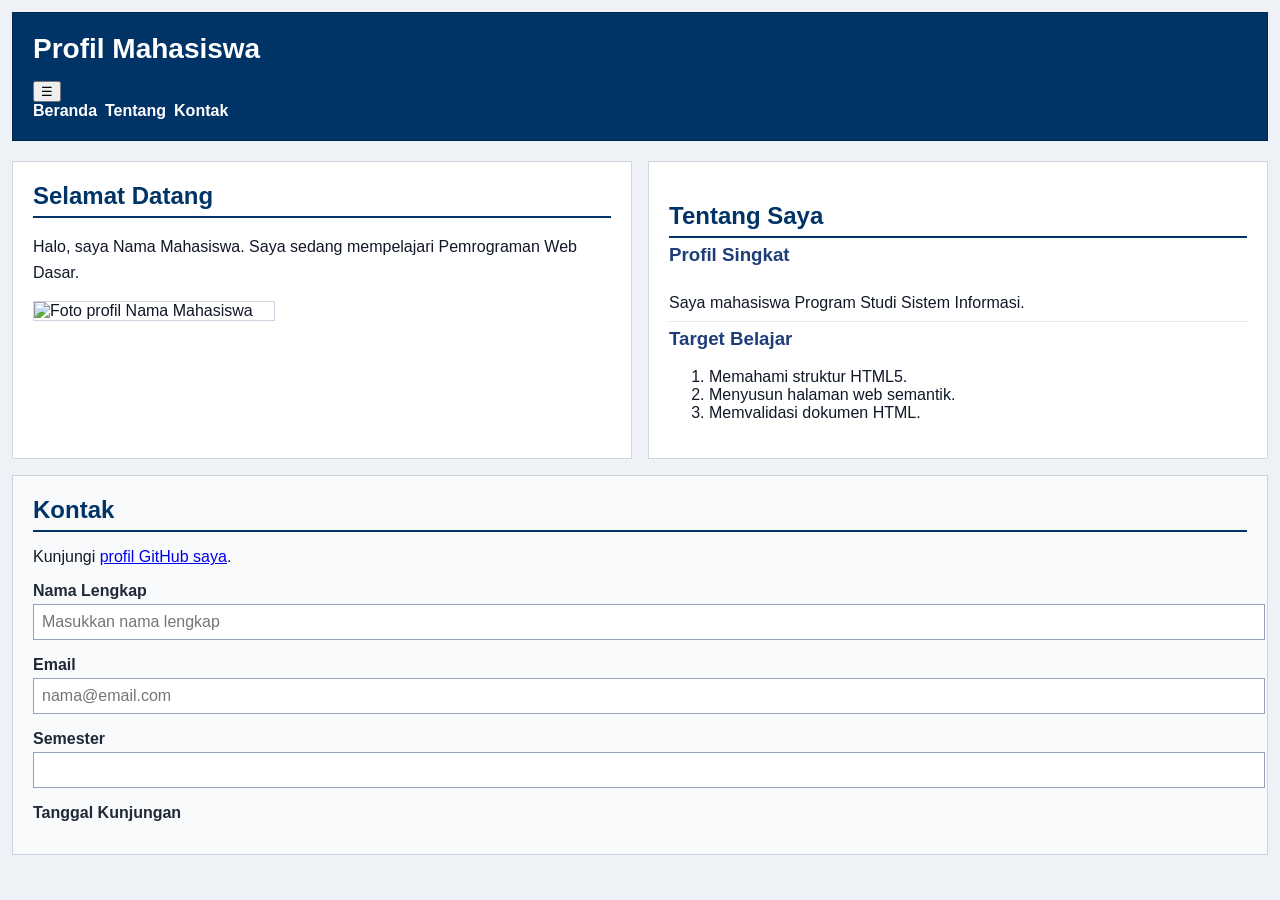
==== Pertemuan-05/index.html @ bc9b7970 "update html" ====
<!doctype html>
<html lang="id">
  <head>
    <meta charset="UTF-8" />
    <meta name="viewport" content="width=device-width, initial-scale=1.0" />
    <title>Profil Mahasiswa</title>
    <link rel="stylesheet" href="style.css" />
  </head>

  <body>
    <header>
      <div class="header-top">
        <h1>Profil Mahasiswa</h1>

        <button
          class="nav-toggle"
          id="navToggle"
          type="button"
          aria-label="Buka navigasi"
          aria-controls="navMenu"
          aria-expanded="false"
        >
          &#9776;
        </button>
      </div>

      <nav>
        <ul id="navMenu">
          <li><a href="#home">Beranda</a></li>
          <li><a href="#about">Tentang</a></li>
          <li><a href="#contact">Kontak</a></li>
        </ul>
      </nav>
    </header>

    <main>
      <section id="home">
        <h2>Selamat Datang</h2>
        <p>Halo, saya Nama Mahasiswa. Saya sedang mempelajari Pemrograman Web Dasar.</p>

        <img src="img/foto-profil.jpg" alt="Foto profil Nama Mahasiswa" />
      </section>

      <section id="about">
        <h2>Tentang Saya</h2>

        <article>
          <h3>Profil Singkat</h3>
          <p>Saya mahasiswa Program Studi Sistem Informasi.</p>

          <h3>Target Belajar</h3>

          <ol>
            <li>Memahami struktur HTML5.</li>
            <li>Menyusun halaman web semantik.</li>
            <li>Memvalidasi dokumen HTML.</li>
          </ol>
        </article>
      </section>

      <section id="contact">
        <h2>Kontak</h2>

        <p>
          Kunjungi
          <a href="https://github.com/username">profil GitHub saya</a>.
        </p>

        <form id="contactForm" action="index.html" method="get" novalidate>
          <div class="form-group">
            <label for="nama">Nama Lengkap</label><br />

            <input
              class="input-form"
              type="text"
              id="nama"
              name="nama"
              placeholder="Masukkan nama lengkap"
              minlength="3"
              maxlength="50"
              required
            />
          </div>

          <div class="form-group">
            <label for="email">Email</label><br />

            <input
              class="input-form"
              type="email"
              id="email"
              name="email"
              placeholder="nama@email.com"
              required
            />
          </div>

          <div class="form-group">
            <label for="semester">Semester</label><br />

            <input
              class="input-form"
              type="number"
              id="semester"
              name="semester"
              min="1"
              max="14"
              required
            />
          </div>

          <div class="form-group">
            <label for="tanggal">Tanggal Kunjungan</label><br
---- Pertemuan-05/style.css ----
main { 
    display: grid;
    grid-template-columns: 1fr;
    gap: 16px;
}

header h1 {
    margin: 0 0 16px;
    font-size: 28px;
}
nav ul {
    display: flex;
    flex-direction: row;
    justify-content: flex-start;
    align-items: flex-start;
    gap : 8px;
    margin: 0;
    padding: 0;
    list-style: none;
}
nav a {
    color: #ffffff;
    font-weight: bold;
    text-decoration: none;
}
body {
    margin:0;
    padding: 12px;
    font-family: Arial, sans-serif;
    color: #111827;
    background-color: #eef2f7;
}

header {
    background-color: #003366;
    color: #ffffff;
    padding: 20px;
    margin-bottom: 20px;
    border: 1px solid #00264d;
}

header h1 {
    margin: 0 0 16px;
    font-size: 28px;
}

* {
   box -sizing: border-box;
}

#home {
    background-color: #ffffff;
    border: 1px solid #d0d7de;
    padding: 20px;
    margin: 0;
}

#home h2 {
    color: #003366;
    border-bottom: 2px solid #003366;
    padding-bottom: 6px;
    margin-top:0px;
    margin-bottom: 16px;
}

#home p {
    line-height: 1.6;
    margin: 0 0 16px;
}

#home img {
    display: block;
    width: 240px;
    max-width: 100%;
    height: auto;
    border: 1px solid #cbd5e1;
}
        
        #about {
            background-color: #ffffff;
            border: 1px solid #d0d7de; 
            padding: 20px; 
            margin: 0; 
            font-family: Arial, sans-serif;
        }
        #about h2 {
            color: #003366;
            border-bottom: 2px solid #003366;
            padding-bottom : 6px;
            margin-bottom : 0;
        } 
        #about h3 {
            color: #1f3e78;
            margin-top: 6px;
        }
        #about p {
            margin: 6px 0; 
            padding: 6px 0;
            border-bottom: 1px solid #e6e6e6;
            line-height: 1.5;
        }
        #contact {
            background-color: #f8fafc; 
            border: 1px solid #cbd5e1;
            padding: 20px; 
            margin: 0;
            font-family: Arial, sans-serif;
            grid-column: 1 / -1;
        }

        #contact h2 { 
            color: #003366;
            border-bottom: 2px solid #003366; 
            padding-bottom: 6px;
            margin-bottom: 16px;
            margin-top: 0;
        }

        .form-group {
            margin: 12px 0;
        }

        #contact label { 
            color: #1f2937;
            font-weight: bold;
        }
        .input-form { 
            background-color: #ffffff;
            color: #111827;
            font-family: Arial, sans-serif;
            font-size : 16px;
            padding: 8px;
            margin: 4px 0;
            border: 1px solid #94a3b8; 
            width: 100%;
            max-width: 100%; 
        }
        #contact button { 
            cursor:pointer;
            background-color: #003366;
            color: #ffffff;
            font-weight: bold;
            padding: 8px 14px;
            margin: 8px 6px 0 0;
            border: 1px solid #003366; 
        }
        #contact textarea {
            min-height: 80px;
            resize : vertical;
        }
footer {
    background-color: #003366;
    color: #ffffff;
    text-align: center;
    padding: 14px 20px;
    margin-top: 20px;
    border: 1px solid #00264d;
}

footer p {
    margin: 0;
}

@media (min-width: 800px) {
    main {
        grid-template-columns: 1fr 1fr;
    }
}
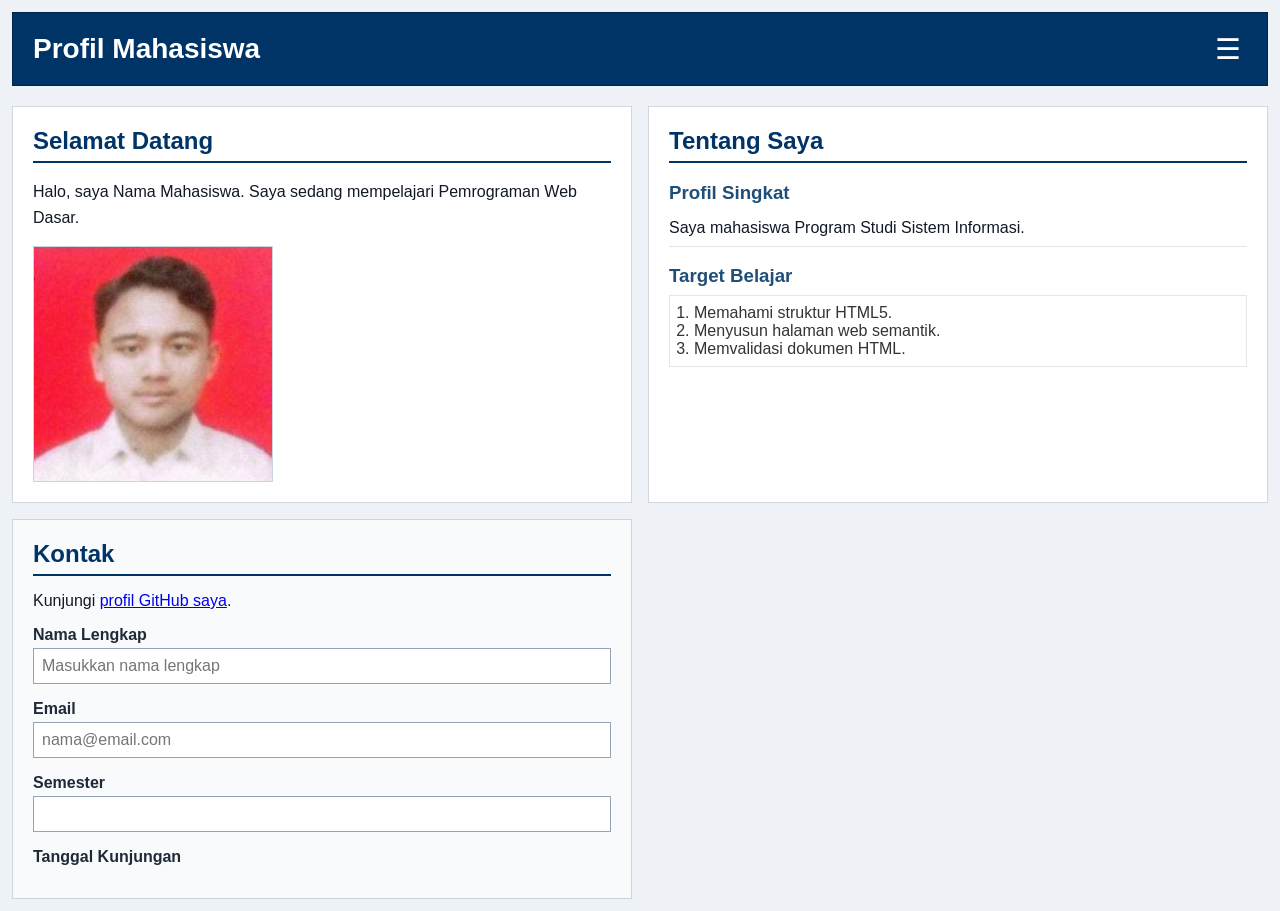
==== commit 25a1bb61: "perbaruan css" ====
--- a/Pertemuan-05/index.html
+++ b/Pertemuan-05/index.html
@@ -38,7 +38,7 @@
         <h2>Selamat Datang</h2>
         <p>Halo, saya Nama Mahasiswa. Saya sedang mempelajari Pemrograman Web Dasar.</p>
 
-        <img src="img/foto-profil.jpg" alt="Foto profil Nama Mahasiswa" />
+        <img src="fotoi.jpeg" alt="Foto profil Nama Mahasiswa" />
       </section>
 
       <section id="about">
--- a/Pertemuan-05/style.css
+++ b/Pertemuan-05/style.css
@@ -1,168 +1,224 @@
-main { 
-    display: grid;
-    grid-template-columns: 1fr;
-    gap: 16px;
+* {
+  box-sizing: border-box;
+}
+
+body {
+  margin: 0;
+  padding: 12px;
+  font-family: Arial, sans-serif;
+  color: #111827;
+  background-color: #eef2f7;
+}
+
+/* Header */
+header {
+  background-color: #003366;
+  color: #ffffff;
+  padding: 20px;
+  margin-bottom: 20px;
+  border: 1px solid #00264d;
 }
 
 header h1 {
-    margin: 0 0 16px;
-    font-size: 28px;
-}
+  margin: 0;
+  font-size: 28px;
+}
+
+.header-top {
+  display: flex;
+  justify-content: space-between;
+  align-items: center;
+}
+
+#navMenu {
+  display: none;
+}
+
+#navMenu.nav-open {
+  display: flex;
+  flex-direction: column;
+  margin-top: 16px;
+}
+
+.nav-toggle {
+  display: block;
+  border: none;
+  background: transparent;
+  color: #ffffff;
+  font-size: 1.8rem;
+  line-height: 1;
+  cursor: pointer;
+}
+
+/* Navigasi */
 nav ul {
-    display: flex;
-    flex-direction: row;
-    justify-content: flex-start;
-    align-items: flex-start;
-    gap : 8px;
-    margin: 0;
-    padding: 0;
-    list-style: none;
-}
+  display: flex;
+  flex-direction: column;
+  justify-content: flex-start;
+  align-items: flex-start;
+  gap: 12px;
+  margin: 0;
+  padding: 0;
+  list-style: none;
+}
+
 nav a {
-    color: #ffffff;
-    font-weight: bold;
-    text-decoration: none;
-}
-body {
-    margin:0;
-    padding: 12px;
-    font-family: Arial, sans-serif;
-    color: #111827;
-    background-color: #eef2f7;
-}
-
-header {
-    background-color: #003366;
-    color: #ffffff;
-    padding: 20px;
-    margin-bottom: 20px;
-    border: 1px solid #00264d;
-}
-
-header h1 {
-    margin: 0 0 16px;
-    font-size: 28px;
-}
-
-* {
-   box -sizing: border-box;
-}
-
+  color: #ffffff;
+  font-weight: bold;
+  text-decoration: none;
+}
+
+/* Layout utama */
+main {
+  display: grid;
+  grid-template-columns: 1fr;
+  gap: 16px;
+}
+
+section {
+  width: 100%;
+}
+
+/* Bagian Home */
 #home {
-    background-color: #ffffff;
-    border: 1px solid #d0d7de;
-    padding: 20px;
-    margin: 0;
+  background-color: #ffffff;
+  border: 1px solid #d0d7de;
+  padding: 20px;
+  margin: 0;
 }
 
 #home h2 {
-    color: #003366;
-    border-bottom: 2px solid #003366;
-    padding-bottom: 6px;
-    margin-top:0px;
-    margin-bottom: 16px;
+  color: #003366;
+  border-bottom: 2px solid #003366;
+  padding-bottom: 6px;
+  margin-top: 0;
+  margin-bottom: 16px;
 }
 
 #home p {
-    line-height: 1.6;
-    margin: 0 0 16px;
+  line-height: 1.6;
+  margin: 0 0 16px;
 }
 
 #home img {
-    display: block;
-    width: 240px;
-    max-width: 100%;
-    height: auto;
-    border: 1px solid #cbd5e1;
-}
-        
-        #about {
-            background-color: #ffffff;
-            border: 1px solid #d0d7de; 
-            padding: 20px; 
-            margin: 0; 
-            font-family: Arial, sans-serif;
-        }
-        #about h2 {
-            color: #003366;
-            border-bottom: 2px solid #003366;
-            padding-bottom : 6px;
-            margin-bottom : 0;
-        } 
-        #about h3 {
-            color: #1f3e78;
-            margin-top: 6px;
-        }
-        #about p {
-            margin: 6px 0; 
-            padding: 6px 0;
-            border-bottom: 1px solid #e6e6e6;
-            line-height: 1.5;
-        }
-        #contact {
-            background-color: #f8fafc; 
-            border: 1px solid #cbd5e1;
-            padding: 20px; 
-            margin: 0;
-            font-family: Arial, sans-serif;
-            grid-column: 1 / -1;
-        }
-
-        #contact h2 { 
-            color: #003366;
-            border-bottom: 2px solid #003366; 
-            padding-bottom: 6px;
-            margin-bottom: 16px;
-            margin-top: 0;
-        }
-
-        .form-group {
-            margin: 12px 0;
-        }
-
-        #contact label { 
-            color: #1f2937;
-            font-weight: bold;
-        }
-        .input-form { 
-            background-color: #ffffff;
-            color: #111827;
-            font-family: Arial, sans-serif;
-            font-size : 16px;
-            padding: 8px;
-            margin: 4px 0;
-            border: 1px solid #94a3b8; 
-            width: 100%;
-            max-width: 100%; 
-        }
-        #contact button { 
-            cursor:pointer;
-            background-color: #003366;
-            color: #ffffff;
-            font-weight: bold;
-            padding: 8px 14px;
-            margin: 8px 6px 0 0;
-            border: 1px solid #003366; 
-        }
-        #contact textarea {
-            min-height: 80px;
-            resize : vertical;
-        }
+  display: block;
+  width: 240px;
+  max-width: 100%;
+  height: auto;
+  border: 1px solid #cbd5e1;
+}
+
+/* Bagian Tentang */
+#about {
+  background-color: #ffffff;
+  border: 1px solid #d0d7de;
+  padding: 20px;
+  margin: 0;
+}
+
+#about h2 {
+  color: #003366;
+  border-bottom: 2px solid #003366;
+  padding-bottom: 6px;
+  margin-top: 0;
+  margin-bottom: 16px;
+}
+
+#about h3 {
+  color: #1f4e78;
+  margin-bottom: 6px;
+}
+
+#about p {
+  margin: 6px 0;
+  padding: 6px 0;
+  border-bottom: 1px solid #e6e6e6;
+  line-height: 1.5;
+}
+
+#about ol {
+  color: #333333;
+  margin: 8px 0;
+  padding: 8px 24px;
+  border: 1px solid #e6e6e6;
+}
+
+/* Bagian Kontak */
+#contact {
+  background-color: #f8fafc;
+  border: 1px solid #cbd5e1;
+  padding: 20px;
+  margin: 0;
+}
+
+#contact h2 {
+  color: #003366;
+  border-bottom: 2px solid #003366;
+  padding-bottom: 6px;
+  margin-top: 0;
+  margin-bottom: 16px;
+}
+
+.form-group {
+  margin: 12px 0;
+}
+
+#contact label {
+  color: #1f2937;
+  font-weight: bold;
+}
+
+.input-form {
+  width: 100%;
+  max-width: 100%;
+  background-color: #ffffff;
+  color: #111827;
+  font-family: Arial, sans-serif;
+  font-size: 16px;
+  padding: 8px;
+  margin: 4px 0;
+  border: 1px solid #94a3b8;
+}
+
+#contact textarea {
+  min-height: 80px;
+  resize: vertical;
+}
+
+#contact button {
+  background-color: #003366;
+  color: #ffffff;
+  font-weight: bold;
+  padding: 8px 14px;
+  margin: 8px 6px 0 0;
+  border: 1px solid #003366;
+  cursor: pointer;
+}
+
+/* Footer */
 footer {
-    background-color: #003366;
-    color: #ffffff;
-    text-align: center;
-    padding: 14px 20px;
-    margin-top: 20px;
-    border: 1px solid #00264d;
+  background-color: #003366;
+  color: #ffffff;
+  text-align: center;
+  padding: 14px 20px;
+  margin-top: 20px;
+  border: 1px solid #00264d;
 }
 
 footer p {
-    margin: 0;
-}
-
+  margin: 0;
+}
+
+.form-feedback-error {
+  color: #c62828;
+}
+
+.form-feedback-success {
+  color: #2e7d32;
+}
 @media (min-width: 800px) {
-    main {
-        grid-template-columns: 1fr 1fr;
-    }
-}+  main {
+    grid-template-columns: repeat(2, 1fr);
+  }
+
+  
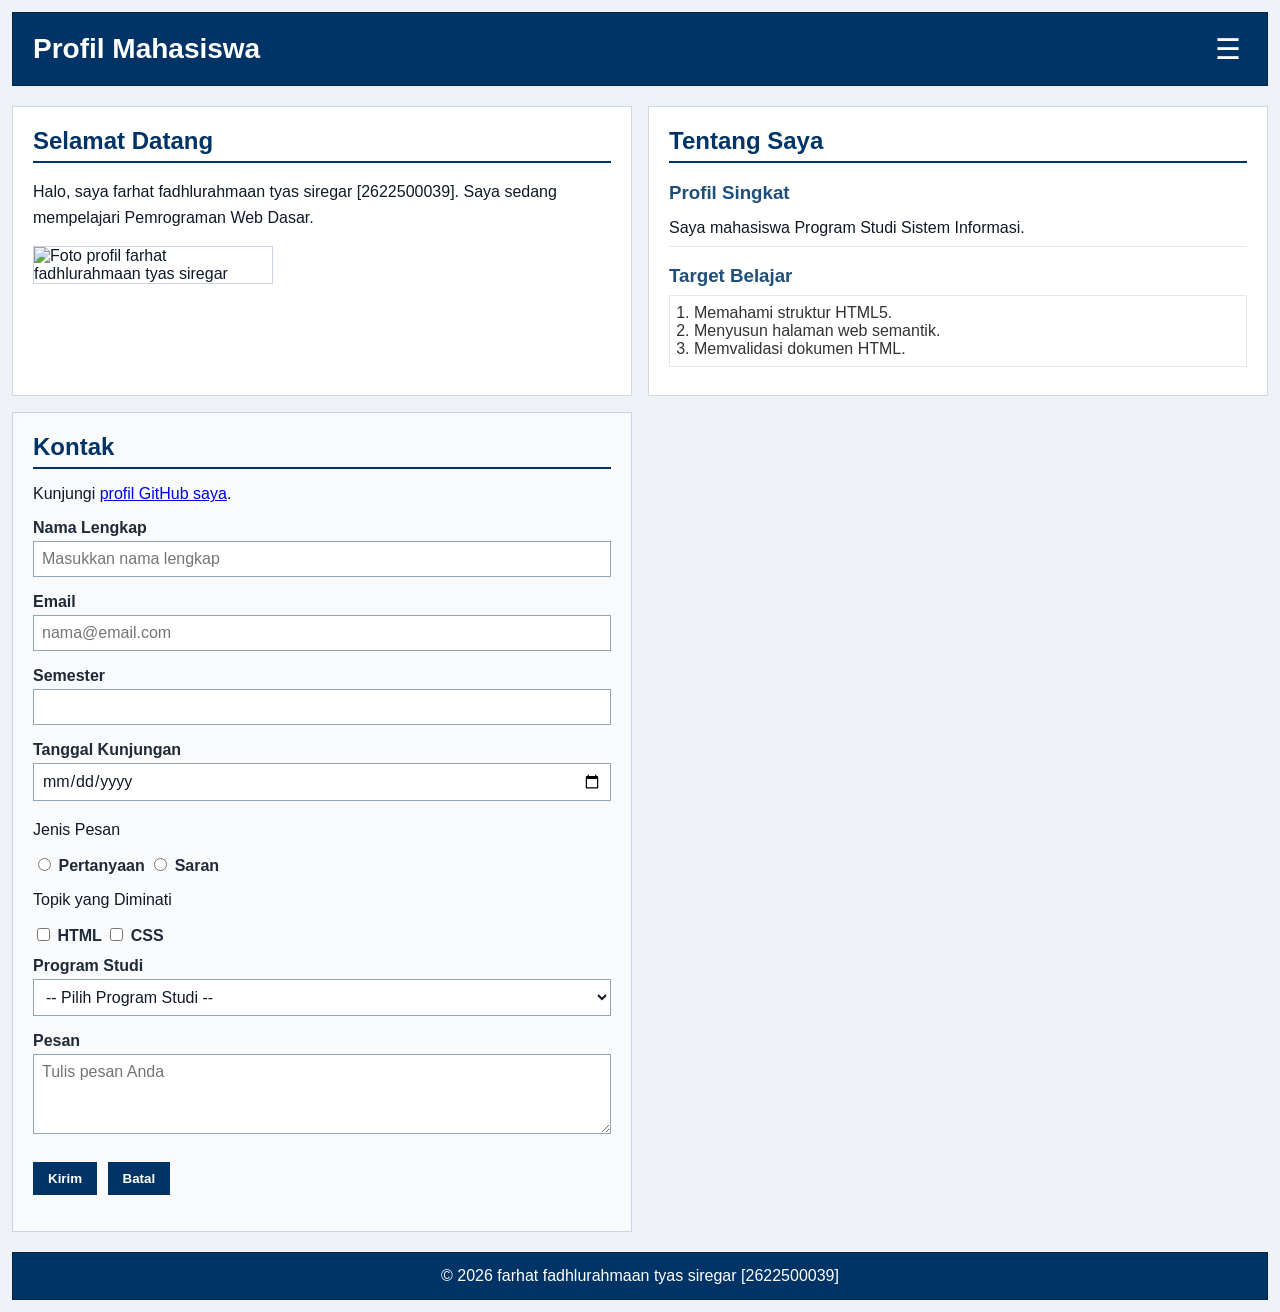
==== commit 61c70e0e: "Update index.html" ====
--- a/Pertemuan-05/index.html
+++ b/Pertemuan-05/index.html
@@ -36,9 +36,9 @@
     <main>
       <section id="home">
         <h2>Selamat Datang</h2>
-        <p>Halo, saya Nama Mahasiswa. Saya sedang mempelajari Pemrograman Web Dasar.</p>
+        <p>Halo, saya farhat fadhlurahmaan tyas siregar [2622500039]. Saya sedang mempelajari Pemrograman Web Dasar.</p>
 
-        <img src="fotoi.jpeg" alt="Foto profil Nama Mahasiswa" />
+        <img src="img/foto-profil.jpg" alt="Foto profil farhat fadhlurahmaan tyas siregar" />
       </section>
 
       <section id="about">
@@ -85,29 +85,74 @@
           <div class="form-group">
             <label for="email">Email</label><br />
 
-            <input
-              class="input-form"
-              type="email"
-              id="email"
-              name="email"
-              placeholder="nama@email.com"
-              required
-            />
+            <input class="input-form" type="email" id="email" name="email" placeholder="nama@email.com" required />
           </div>
 
           <div class="form-group">
             <label for="semester">Semester</label><br />
 
-            <input
-              class="input-form"
-              type="number"
-              id="semester"
-              name="semester"
-              min="1"
-              max="14"
-              required
-            />
+            <input class="input-form" type="number" id="semester" name="semester" min="1" max="14" required />
           </div>
 
           <div class="form-group">
-            <label for="tanggal">Tanggal Kunjungan</label><br+            <label for="tanggal">Tanggal Kunjungan</label><br />
+
+            <input class="input-form" type="date" id="tanggal" name="tanggal" required />
+          </div>
+
+          <div class="form-group">
+            <p>Jenis Pesan</p>
+
+            <input type="radio" id="pertanyaan" name="jenis_pesan" value="pertanyaan" required />
+            <label for="pertanyaan">Pertanyaan</label>
+
+            <input type="radio" id="saran" name="jenis_pesan" value="saran" />
+            <label for="saran">Saran</label>
+          </div>
+
+          <div class="form-group">
+            <p>Topik yang Diminati</p>
+
+            <input type="checkbox" id="minat-html" name="minat" value="HTML" />
+            <label for="minat-html">HTML</label>
+
+            <input type="checkbox" id="minat-css" name="minat" value="CSS" />
+            <label for="minat-css">CSS</label>
+          </div>
+
+          <div class="form-group">
+            <label for="prodi">Program Studi</label><br />
+
+            <select class="input-form" id="prodi" name="prodi" required>
+              <option value="">-- Pilih Program Studi --</option>
+              <option value="SI">Sistem Informasi</option>
+              <option value="TI">Teknik Informatika</option>
+            </select>
+          </div>
+
+          <div class="form-group">
+            <label for="pesan">Pesan</label><br />
+
+            <textarea
+              class="input-form"
+              id="pesan"
+              name="pesan"
+              maxlength="300"
+              placeholder="Tulis pesan Anda"
+              required
+            ></textarea>
+          </div>
+
+          <button type="submit">Kirim</button>
+          <button type="reset">Batal</button>
+          <p id="formFeedback"></p>
+        </form>
+      </section>
+    </main>
+
+    <footer>
+      <p>&copy; 2026 farhat fadhlurahmaan tyas siregar [2622500039]</p>
+    </footer>
+    <script src="script.js"></script>
+  </body>
+</html>
--- a/Pertemuan-05/style.css
+++ b/Pertemuan-05/style.css
@@ -218,7 +218,6 @@
 }
 @media (min-width: 800px) {
   main {
-    grid-template-columns: repeat(2, 1fr);
+    grid-template-columns: 1fr 1fr;
   }
-
-  +}
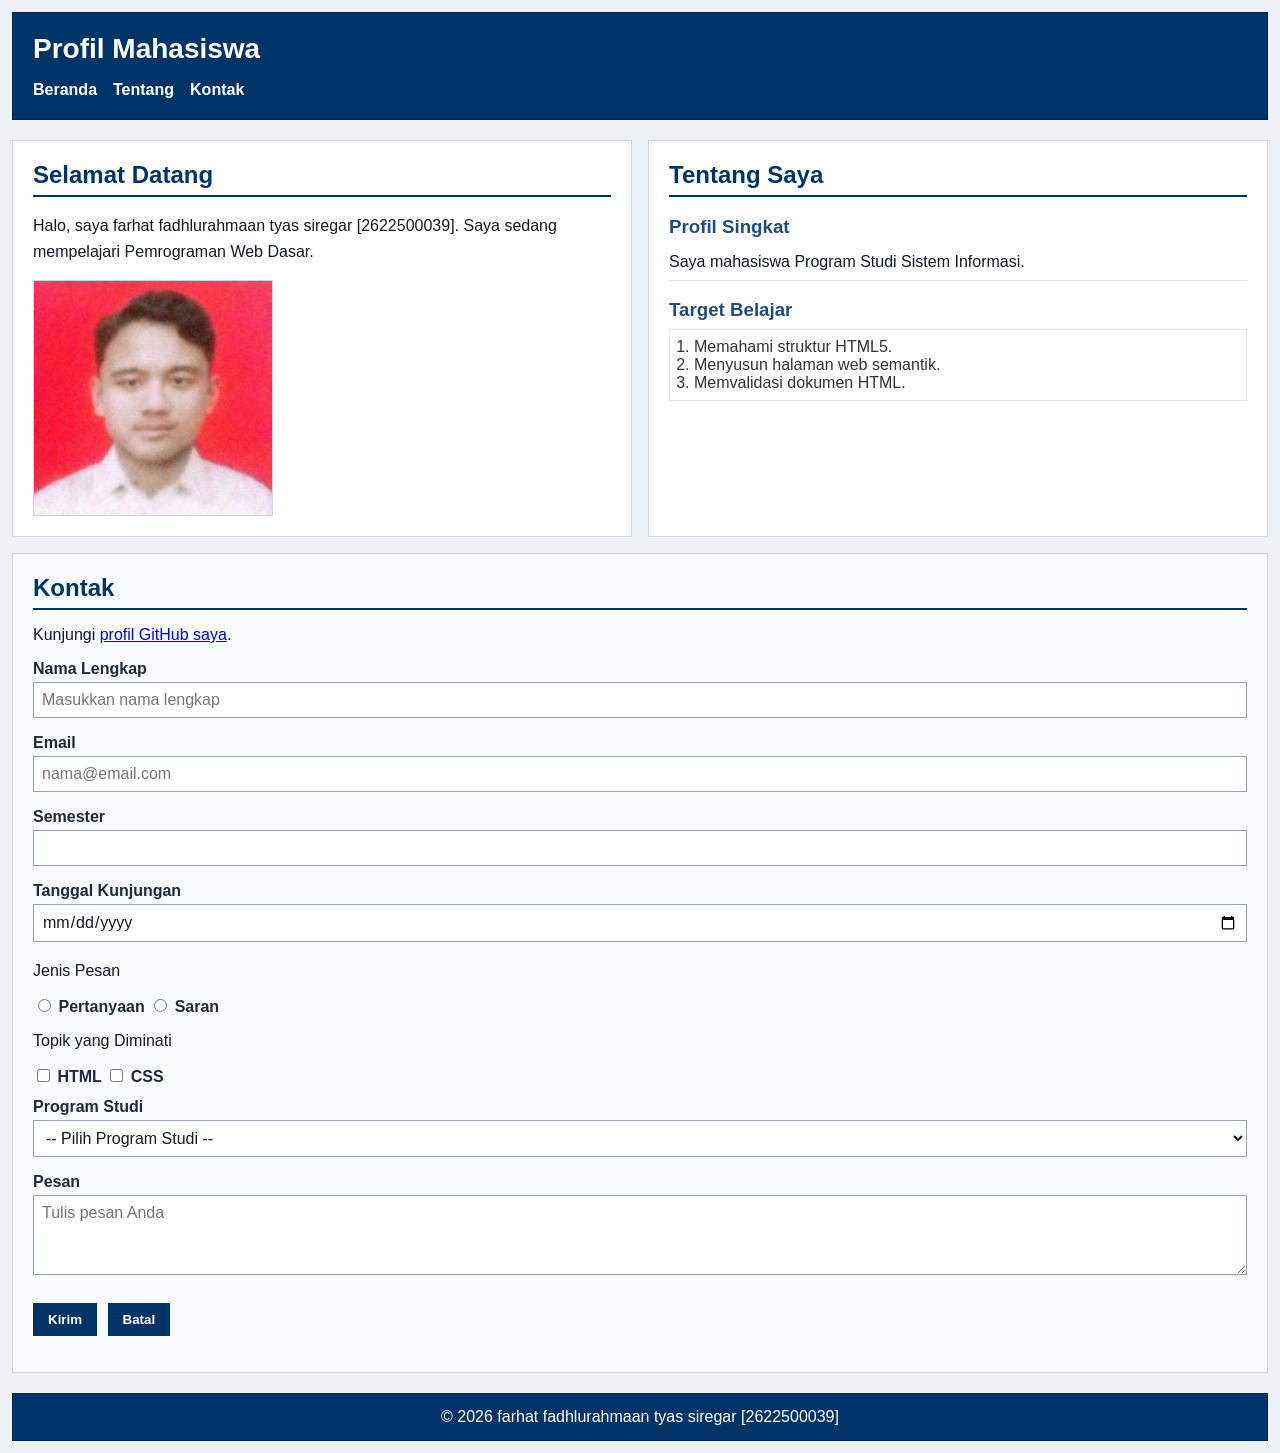
==== commit 234cb560: "Update Script.js" ====
--- a/Pertemuan-05/index.html
+++ b/Pertemuan-05/index.html
@@ -38,7 +38,7 @@
         <h2>Selamat Datang</h2>
         <p>Halo, saya farhat fadhlurahmaan tyas siregar [2622500039]. Saya sedang mempelajari Pemrograman Web Dasar.</p>
 
-        <img src="img/foto-profil.jpg" alt="Foto profil farhat fadhlurahmaan tyas siregar" />
+        <img src="img/foto-profil.jpeg" alt="Foto profil farhat fadhlurahmaan tyas siregar" />
       </section>
 
       <section id="about">
--- a/Pertemuan-05/style.css
+++ b/Pertemuan-05/style.css
@@ -216,8 +216,34 @@
 .form-feedback-success {
   color: #2e7d32;
 }
-@media (min-width: 800px) {
+
+/* Layout untuk viewport yang lebih lebar */
+@media (min-width: 768px) {
+  nav {
+    margin-top: 16px;
+  }
+
+  nav ul {
+    flex-direction: row;
+    justify-content: flex-start;
+    align-items: center;
+    gap: 16px;
+  }
+
   main {
     grid-template-columns: 1fr 1fr;
   }
+
+  #contact {
+    grid-column: 1 / -1;
+  }
+
+  #navMenu {
+    display: flex;
+    flex-direction: row;
+  }
+
+  .nav-toggle {
+    display: none;
+  }
 }
